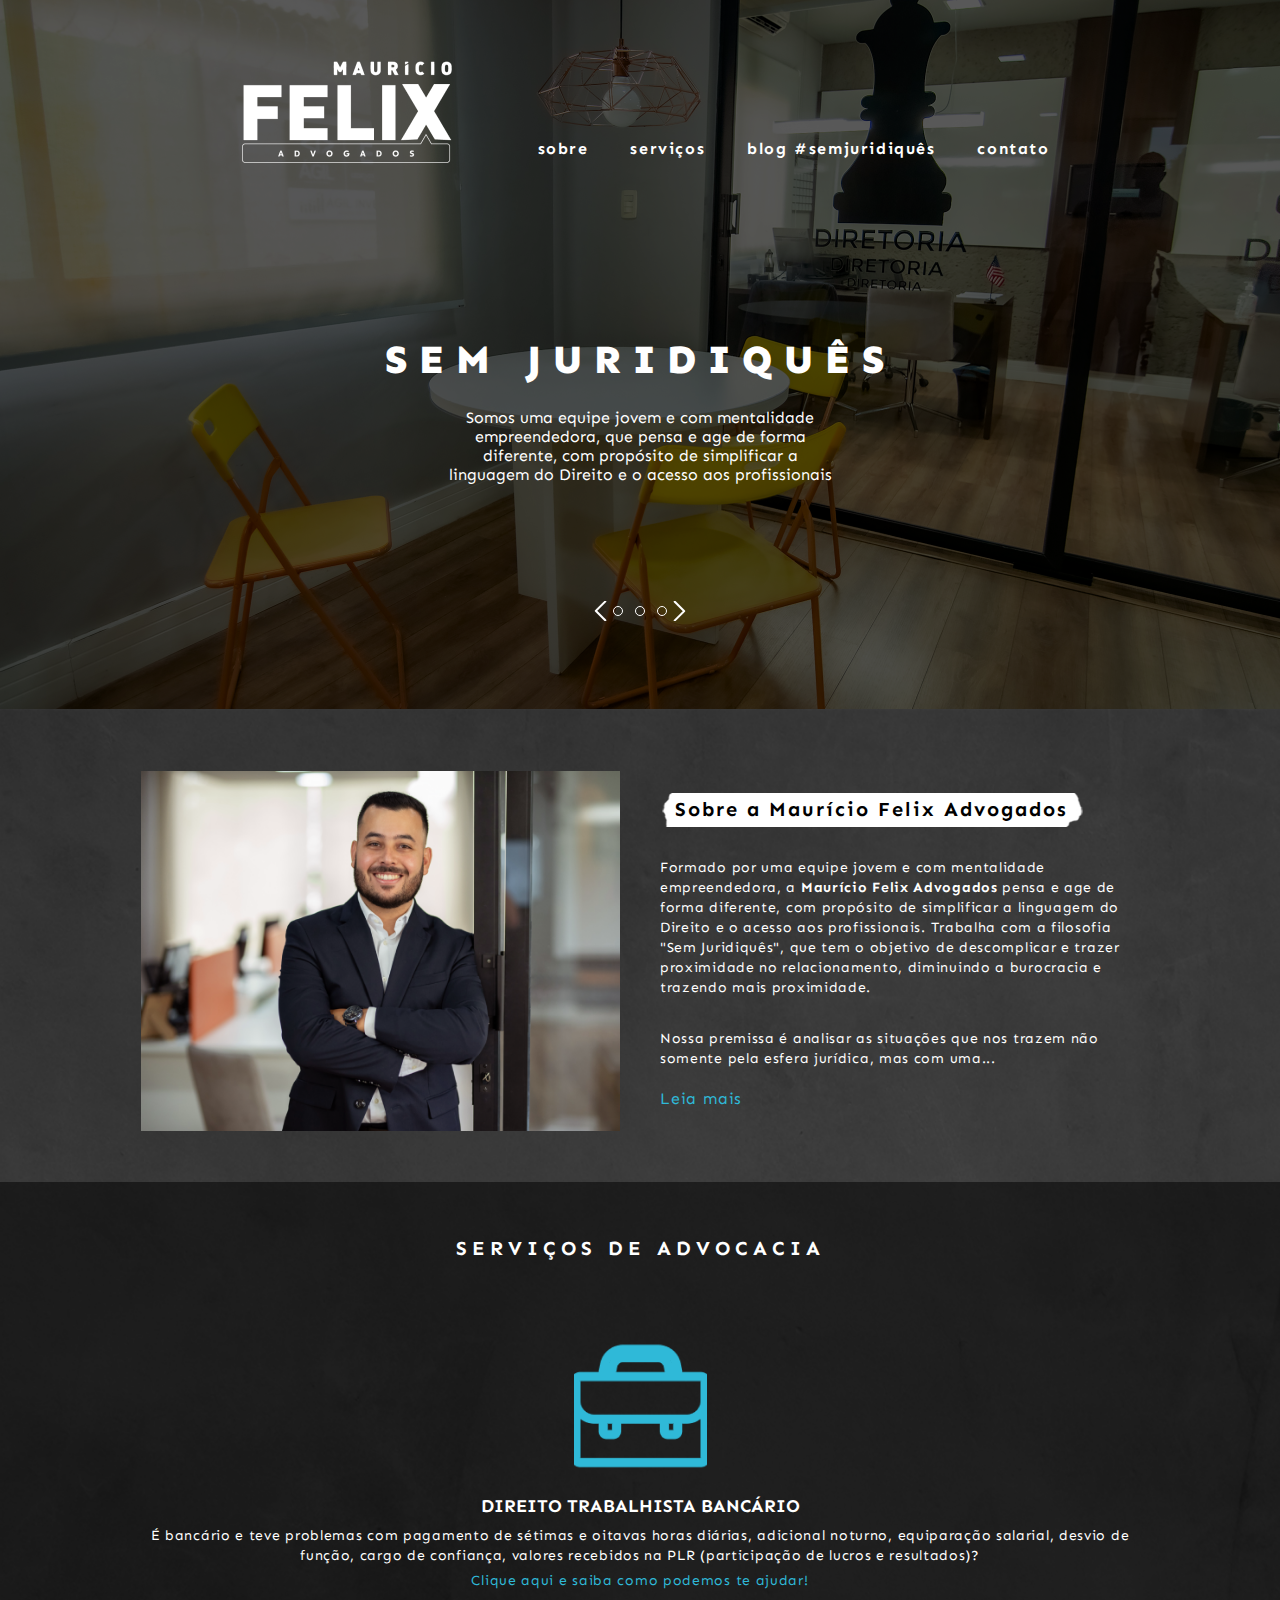
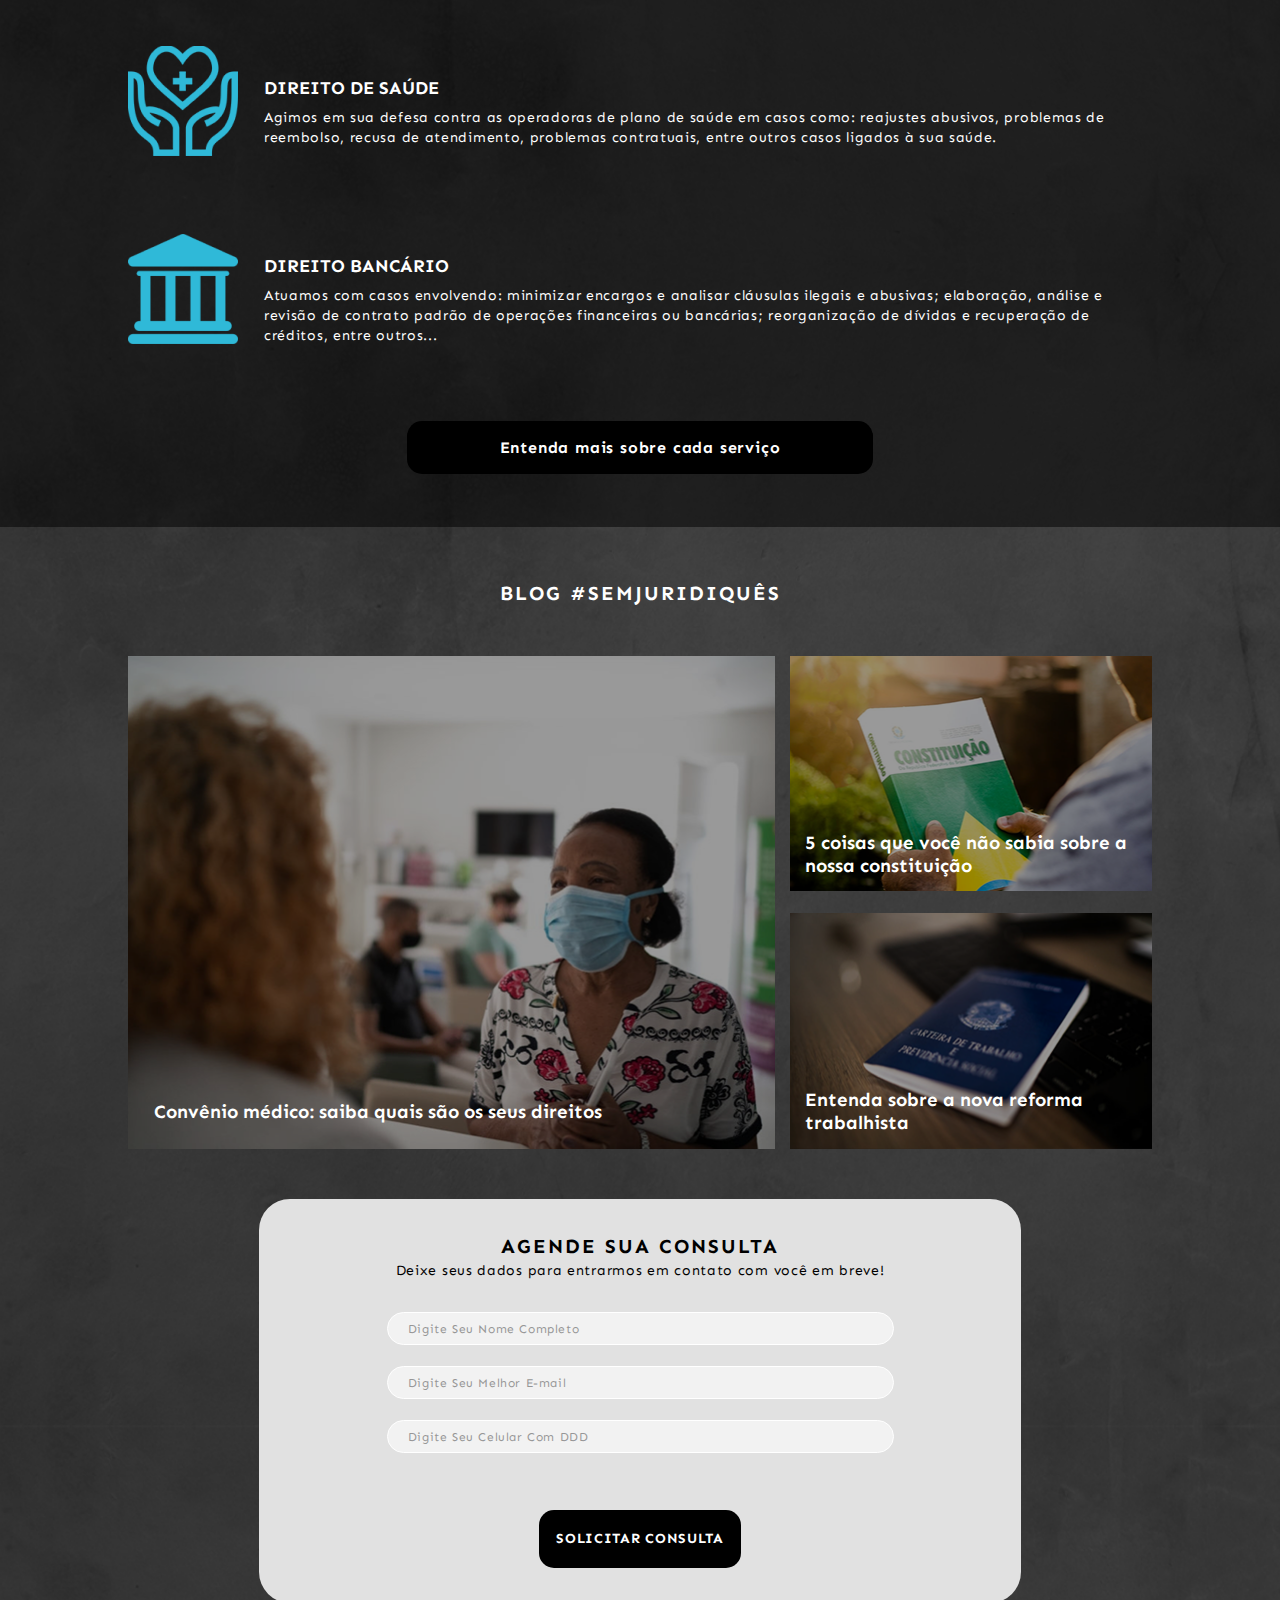
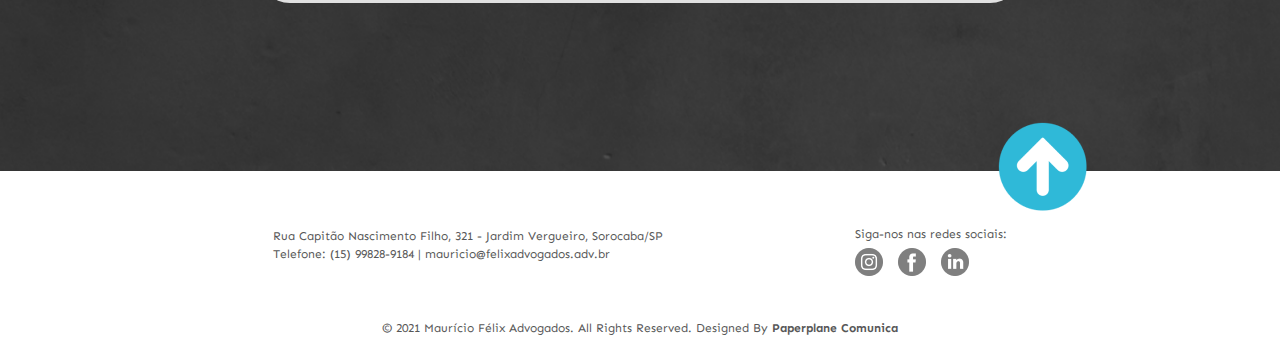
==== index.html @ 0505bed2 "Add files via upload" ====
<!DOCTYPE html>
<html lang="pt-br">
<head>
    <meta charset="UTF-8">
    <meta http-equiv="X-UA-Compatible" content="IE=edge">
    <meta name="viewport" content="width=device-width, initial-scale=1.0">
    <link rel="preconnect" href="https://fonts.gstatic.com">
    <link href="https://fonts.googleapis.com/css2?family=Sen:wght@400;700;800&display=swap" rel="stylesheet">
    <link rel="stylesheet" href="/styles/style.css">
    <link rel="stylesheet" href="/styles/header.css">
    <link rel="stylesheet" href="/styles/footer.css">
    <script src="/scripts/script.js" defer></script>
    <title>Document</title>
</head>
<body>
    <header>
        <a href="/index.html"><img src="/images/global/main-logo.png" alt=""></a>

        <div class="burger-menu">
            <div class="line1"></div>
            <div class="line2"></div>
            <div class="line3"></div>
        </div>
    </header>
    <nav>
        <ul>
            <li><a href="/sobre.html" class="nav-links">sobre</a></li>
            <li><a href="#" class="nav-links">serviços</a></li>
            <li><a href="#" class="nav-links">blog #semjuridiquês</a></li>
            <li><a href="#" class="nav-links">contato</a></li>
        </ul>
    </nav>
    <section class="banner">
        <div>
            <h1>sem juridiquês</h1>
            <p>Somos uma equipe jovem e com mentalidade empreendedora, que pensa e age de forma diferente, com propósito de simplificar a linguagem do Direito e o acesso aos profissionais</p>
            <div class="selector">
                <a href="#"><img src="/images/global/left-arrow.png" alt=""></a>
                <span></span>
                <span></span>
                <span></span>
                <a href="#"><img src="/images/global/right-arrow.png" alt=""></a>
            </div>
        </div>
    </section>
    <main>
        <section class="about">
            <img src="/images/index/about-image.png" alt="">
            <div>
                <h2>Sobre a Maurício Felix Advogados</h2>
                <p>Formado por uma equipe jovem e com mentalidade empreendedora, a <b>Maurício Felix Advogados</b> pensa e age de forma diferente, com propósito de simplificar a linguagem do Direito e o acesso aos profissionais. Trabalha com a filosofia "Sem Juridiquês", que tem o objetivo de descomplicar e trazer proximidade no relacionamento, diminuindo a burocracia e trazendo mais proximidade.</p>
                <p>Nossa premissa é analisar as situações que nos trazem não somente pela esfera jurídica, mas com uma...</p>
                <a href="#">Leia mais</a>
            </div>
        </section>
        <section class="services">
            <h2>Serviços de advocacia</h2>
            <img src="/images/index/labor-icon.png" alt="">
            <h3>Direito Trabalhista Bancário</h3>
            <p>É bancário e teve problemas com pagamento de sétimas e oitavas horas diárias, adicional noturno, equiparação salarial, desvio de função, cargo de confiança, valores recebidos na PLR (participação de lucros e resultados)?</p>
            <a href="#">Clique aqui e saiba como podemos te ajudar!</a>
            <div class="services-group">
                <div class="health">
                    <img src="/images/index/health-icon.png" alt="">
                    <div>
                        <h3>Direito de saúde</h3>
                        <p>Agimos em sua defesa contra as operadoras de plano de saúde em casos como: reajustes abusivos, problemas de reembolso, recusa de atendimento, problemas contratuais, entre outros casos ligados à sua saúde.</p>
                    </div>
                </div>
                <div class="banking">
                    <img src="/images/index/law-icon.png" alt="">
                    <div>
                        <h3>Direito bancário</h3>
                        <p>Atuamos com casos envolvendo: minimizar encargos e analisar cláusulas ilegais e abusivas; elaboração, análise e revisão de contrato padrão de operações financeiras ou bancárias; reorganização de dívidas e recuperação de créditos, entre outros...</p>
                    </div>
                </div>
            </div>
            <a href="#">Entenda mais sobre cada serviço</a>
        </section>
        <section class="blog">
            <h2>blog #semjuridiquês</h2>
            <div class="posts">
                <div class="post1">
                    <div>
                        <a href="#"><h3>Convênio médico: saiba quais são os seus direitos</h3></a>
                    </div>
                </div>
                <div class="post-container">
                    <div class="post2">
                        <div>
                            <a href="#"><h3>5 coisas que você não sabia sobre a nossa constituição</h3></a>
                        </div>
                    </div>
                    <div class="post3">
                        <div>
                           <a href="#"><h3>Entenda sobre a nova reforma trabalhista</h3></a>
                        </div>
                    </div>
                </div>
            </div>
            <form action="#">
                <h3>Agende sua consulta</h3>
                <p>Deixe seus dados para entrarmos em contato com você em breve!</p>
                <label for="">
                    <input type="text" placeholder="Digite Seu Nome Completo" required>
                </label>
                <label for="">
                    <input type="text" placeholder="Digite Seu Melhor E-mail" required>
                </label>
                <label for="">
                    <input type="text" placeholder="Digite Seu Celular Com DDD" required>
                </label>
                <button>solicitar consulta</button>
            </form>
        </section>
    </main>
    <footer>
        <a href="#top"><img src="/images/global/up-arrow.png" alt="" class="up-arrow"></a>
        <div class="top">
            <address>
               Rua Capitão Nascimento Filho, 321 - Jardim Vergueiro, Sorocaba/SP<br>
               Telefone: (15) 99828-9184 | mauricio@felixadvogados.adv.br
            </address>
            <div class="social">
                <p>Siga-nos nas redes sociais:</p>
                <div class="icons">
                    <a href="#"><img src="/images/global/instagram-icon.png" alt="" class="instagram"></a>
                    <a href="#"><img src="/images/global/facebook-icon.png" alt="" class="facebook"></a>
                    <a href="#"><img src="/images/global/linkedin-icon.png" alt="" class="linkedin"></a>
                </div>
            </div>
        </div>
        <p>&#169 2021 Maurício Félix Advogados. All Rights Reserved. Designed By <b>Paperplane Comunica</b></p>
    </footer>
</body>
</html>
---- styles/style.css ----
* {
    margin: 0px;
    padding: 0px;
    box-sizing: border-box;
    font-family: 'Sen', sans-serif;
}
html {
    background: rgba(0, 0, 0, 0.65);
}
body {
    width: 100%;
    max-width: 1445px;
    margin: 0 auto;
    position: relative;
}
/*banner*/
.banner {
    position: relative;
    width: 100%;
    height: 709px;

    background-image: url("/images/index/banner-image-1.png");
    background-repeat: no-repeat;
    background-size: cover;
    background-position: center;
}
.banner > div {
    height: 100%;
    display: flex;
    flex-direction: column;
    align-items: center;

    color: #FFFFFF;
    background-color: rgba(0, 0, 0, 0.65);
}
.banner h1 {
    text-transform: uppercase;
    font-size: 40px;
    font-weight: 800;
    line-height: 48px;
    letter-spacing: 0.3em;
    margin: 336px 0 24px 0;
}
.banner p {
    width: 386px;
    font-size: 16px;
    line-height: 19px;
    text-align: center;
}
.selector {
    display: flex;
    position: absolute;
    bottom: 84px;
}
.selector span {
    width: 10px;
    height: 10px;
    border-radius: 50%;
    border: 1px solid #FFFFFF;
    margin: 5px 6px 5px 6px;
}
/*main*/
main {
    background-image: url("/images/global/background.png");
    background-repeat: no-repeat;
    background-size: cover;
}
/*about*/
.about {
    display: flex;
    align-items: center;
    justify-content: space-between;

    padding: 62px 11% 51px 11%;
}
.about img {
    width: clamp(280px, 48%, 554px);
}
.about div {
    width: clamp(280px, 48%, 554px);
}
.about div h2 {
    font-size: 20px;
    font-weight: 700;
    line-height: 24px;
    letter-spacing: 0.1em;

    background-image: url("/images/index/about-title-bg.png");
    background-repeat: repeat-y;
    background-size: contain;

    padding: 4px 18px 6px 15px;
    margin-bottom: 31px;
}
.about div p {
    font-size: 14px;
    line-height: 20px;
    letter-spacing: .05em;
    color: #FFFFFF;
    margin-bottom: 20px;
}
.about div h2 + p {
    margin-bottom: 31px;
}
.about div a {
    text-decoration: none;
    font-size: 16px;
    line-height: 19px;
    letter-spacing: .05em;
    color: #2FB9D8;
}
/*services*/
.services {
    display: flex;
    flex-direction: column;
    align-items: center;

    padding: 54px 10% 53px 10%;
    background-color: rgba(0, 0, 0, 0.51);
}
.services h2 {
    text-transform: uppercase;
    font-size: 20px;
    line-height: 24px;
    letter-spacing: 0.25em;
    font-weight: 700;
    color: #FFFFFF;

    margin-bottom: 79px;
}
.services img {
    width: 133px;
    margin-bottom: 23px;
}
.services h3 {
    text-transform: uppercase;
    font-size: 18px;
    line-height: 22px;
    font-weight: 700;
    color: #FFFFFF;

    margin-bottom: 9px;
}
.services p {
    font-size: 14px;
    line-height: 20px;
    letter-spacing: 0.05em;
    color: #FFFFFF;
    text-align: center;

    margin-bottom: 5px;
}
.services a {
    text-decoration: none;
    font-size: 14px;
    line-height: 20px;
    letter-spacing: 0.05em;
    color: #2FB9D8;

    margin-bottom: 55px;
}
.services-group {
    width: 100%;
    display: flex;
    justify-content: space-between;

    margin-bottom: 54px;
}
.services-group p {
    text-align: left;
    margin-bottom: 0px;
}
.health, .banking {
    display: flex;
    align-items: center;
    width: 45%;
}
.health img,
.banking img {
    width: 110px;
    height: 110px;
    margin-right: 26px;
}
.services a:last-child {
    width: 466px;
    color: #FFFFFF;
    background-color: #000000;
    border-radius: 15px;

    font-size: 16px;
    line-height: 19px;
    font-weight: 700;
    text-align: center;

    padding: 17px 0;
    margin-bottom: 0;
}
/*blog*/
.blog {
    width: 100%;
    padding: 54px 10% 168px 10%;
    display: flex;
    flex-direction: column;
    align-items: center;
}
.blog h2 {
    font-size: 20px;
    font-weight: 700;
    line-height: 24px;
    letter-spacing: 0.1em;
    text-transform: uppercase;
    color: #FFFFFF;

    margin-bottom: 51px;
}
.posts {
    width: 100%;
    max-width: 1056px;
    height: 493px;
    display: flex;
    justify-content: space-between;

    margin-bottom: 50px;
}
.posts a {
    color: #FFFFFF;
    text-decoration: none;
}
.post1 {
    width: 63.16%;
    height: 100%;
    background-image: url("/images/index/blog1.png");
    background-size: cover;
    background-repeat: no-repeat;
    background-position: center;
}
.post1 div {
    width: 100%;
    height: 100%;

    background-color: rgba(0, 0, 0, 0.4);

    display: flex;
    flex-direction: column;
    justify-content: flex-end;

    padding: 4%; 
}
.post-container {
    width: 35.32%;
    height: 100%;
    display: flex;
    flex-direction: column;
    align-items: center;
    justify-content: space-between;
}
.post2 {
    width: 100%;
    height: 47.76%;
    background-image: url("/images/index/blog2.png");
    background-size: cover;
    background-repeat: no-repeat;
    background-position: center;
}
.post2 div {
    width: 100%;
    height: 100%;

    background-color: rgba(0, 0, 0, 0.4);

    display: flex;
    flex-direction: column;
    justify-content: flex-end;

    padding: 4%; 
}
.post3 {
    width: 100%;
    height: 47.76%;
    background-image: url("/images/index/blog3.png");
    background-size: cover;
    background-repeat: no-repeat;
    background-position: center;
}
.post3 div {
    width: 100%;
    height: 100%;

    background-color: rgba(0, 0, 0, 0.4);

    display: flex;
    flex-direction: column;
    justify-content: flex-end;

    padding: 4%; 
}
/*form*/
form {
    width: 762px;
    height: 404px;
    border-radius: 31px;

    background-color: #E1E1E1;
    
    display: flex;
    flex-direction: column;
    align-items: center;

    padding-top: 35px;
    padding-bottom: 35px;
    padding-right: 10px;
    padding-left: 10px;

    position: relative;
}
form h3 {
    text-align: center;
    text-transform: uppercase;
    font-size: 20px;
    line-height: 24px;
    letter-spacing: 0.1em;
    font-weight: 700;

    margin-bottom: 4px;
}
form p {
    width: 100%;
    font-size: 14px;
    line-height: 17px;
    letter-spacing: .05em;
    text-align: center;

    margin-bottom: 33px;
}
form label {
    width: 90%;
    max-width: 507px;
    margin-bottom: 21px;
}
form input {
    width: 100%;
    max-width: 507px;
    height: 33px;

    background-color: #F2F2F2;
    border: 1px solid #FFFFFF;
    border-radius: 20px;

    padding-left: 4%;
}
form input::placeholder {
    font-size: 12px;
    line-height: 17px;
    letter-spacing: .05em;
    color: #969696;
}
form input:focus {
    outline: none;
}
form button {
    width: 202px;
    height: 58px;
    text-transform: uppercase;
    color: #FFFFFF;
    font-size: 14px;
    font-weight: 700;
    letter-spacing: 0.05em;

    background-color: #000000;
    border-radius: 15px;
    border: none;

    position: absolute;
    bottom: 35px;
}







@media screen and (max-width: 1439px) {
    .services-group {
        flex-direction: column;
    }
    .health, .banking {
        width: 100%;
    }
    .health {
        margin-bottom: 55px;
    }
    form p {
        width: 80%;
    }
}

@media screen and (max-width: 1163px) {
    .about {
        flex-direction: column;
    }
    .about img {
        width: 60%;
        margin-bottom: 41px;
    }
    .about div {
        width: 90%;
        display: flex;
        flex-direction: column;
        align-items: center;
    }
    .about div a {
        align-self: flex-start;
    }
    .posts {
        flex-direction: column;
    }
    .post-container {
        width: 100%;
    }
    .post1,
    .post2,
    .post3 {
        width: 100%;
        margin-bottom: 30px;
    }
    form {
        width: 80%;
    }
}
@media screen and (max-width: 767px) {
    .banner {
        height: 600px;
    }
    .banner h1 {
        margin-top: 200px;
        font-size: 23px;
        font-weight: 700;
    }
    .banner p {
        width: 85%;
        font-size: 15px;
        line-height: 22px;
    }
    .about img {
        width: 100%;
    }
    .about div {
        width: 100%;
    }
    .about div h2 {
        font-size: 18px;
        text-align: center;
        background-image: none;
        background-color: rgba(255, 255, 255, 0.938);
        background-size: 80vh 30vh;
        border-radius: 8px;
    }
    form {
        width: 100%;
    }
}


@media screen and (max-width: 683px) {
    .services {
        text-align: center;
    }
    .health img,
    .banking img {
        margin-right: 0;
        width: 133px;
        height: 133px;
    }
    .health,
    .banking {
        flex-direction: column;
        text-align: center;
    }
    .health p,
    .banking p {
        text-align: center;
    }
    .services a:last-child {
        font-size: 15px;
        width: 100%;
    }
    form {
        height: 440px;
    }
    form h3 {
        font-size: 18px;
        margin-bottom: 8px;
    }
    form button {
        font-size: 12px;
    }    
}
---- styles/header.css ----
header {
    position: absolute;
    left: 18%;
    top: 50px;
    z-index: 1;
}
nav {
    width: 40%;
    position: absolute;
    right: 18%;
    top: 139px;
    z-index: 1;
}
nav ul {
    display: flex;
    justify-content: space-between;
    list-style: none;
}
nav ul li a {
    text-decoration: none;
    color: #FFFFFF;
    font-size: 16px;
    font-weight: 700;
    line-height: 19px;
    letter-spacing: 0.1em;
}
.burger-menu {
    display: none;
    cursor: pointer;    
}
.burger-menu div {
    width: 20px;
    height: 3px;
    border-radius: 10px;
    background-color: #FFFFFF;
    margin: 5px;
    transition: .4s;
}
.select .line1 {
    transform: rotate(-45deg) translate(-6px,5px);
}
.select .line2 {
    opacity: 0;
}
.select .line3 {
    transform: rotate(45deg) translate(-6px,-5px);
}
@media screen and (max-width:1224px) {
    header {
        left: 50%;
        transform: translateX(-50%);
    }
    nav {
        width: 70%;
        max-width: 690px;
        top: 210px;
        left: 50%;
        transform: translateX(-50%);
    }
}
@media screen and (max-width:767px) {
    nav {
        position: fixed;
        background-color: #FFFFFF;
        width: 100vw;
        max-width: 767px;
        height: calc(100vh - 176px);
        top: 176px;

        transform: translateX(100%);
        transition: .5s;
    }
    nav ul {
        height: 100%;
        flex-direction: column;
        align-items: center;
        justify-content: space-around;
        padding: 20% 0% 40% 0%;
    }
    nav ul li {
        line-height: 2;
        border-bottom: 2px solid black;
    }
    nav ul li a{
        color: black;
        cursor: pointer;
    }
    .nav-active {
        transform: translateX(-50%);
    }
    .body-fixed {
        position: fixed;
    }
    header {
        width: 100%;
        transform: translateX(0);
        top: 20px;
        left: 0px;

        display: flex;
        align-items: center;
        justify-content: space-between;

        padding-left: 5%;
        padding-right: 10%;
    }
    .burger-menu {
        display: block;
        flex-direction: column;
    }
}
---- styles/footer.css ----
footer {
    /* height: 171px; */
    background-color: #FFFFFF;
    border: 1px solid #FFFFFF;

    display: flex;
    flex-direction: column;
    align-items: center;

    padding-top: 55px;
    padding-bottom: 26px;

    position: relative;
}
.top {
    width: 100%;
    display: flex;
    align-items: flex-start;
    justify-content: space-between;

    padding-left: 272px;
    padding-right: 272px;

    margin-bottom: 40px;

    color: #575757;
    font-size: 12px; 
    line-height: 18px;
}
address {
    font-style: normal;
}
.social {
    display: flex;
    flex-direction: column;
    align-items: flex-start;
}
.social p {
    margin-bottom: 7px;
}
.instagram,
.facebook {
    margin-right: 11px;
}
footer p {
    font-size: 12px;
    line-height: 14px;
    color: #575757;
}
.up-arrow {
    position: absolute;
    top: -50px;
    right: 192px;
}

@media screen and (max-width: 1163px) {
    .top {
        padding: 0% 0% 0% 0%;
        flex-direction: column;
        align-items: center;
    }
    address {
        margin-bottom: 30px;
    }
    .social {
        align-items: center;
    }
    .up-arrow {
        right: 5%;
    }
}

@media screen and (max-width: 683px) {
    footer {
        padding-right: 10%;
        padding-left: 10%;
    }
    footer p {
        text-align: center;
    }
}
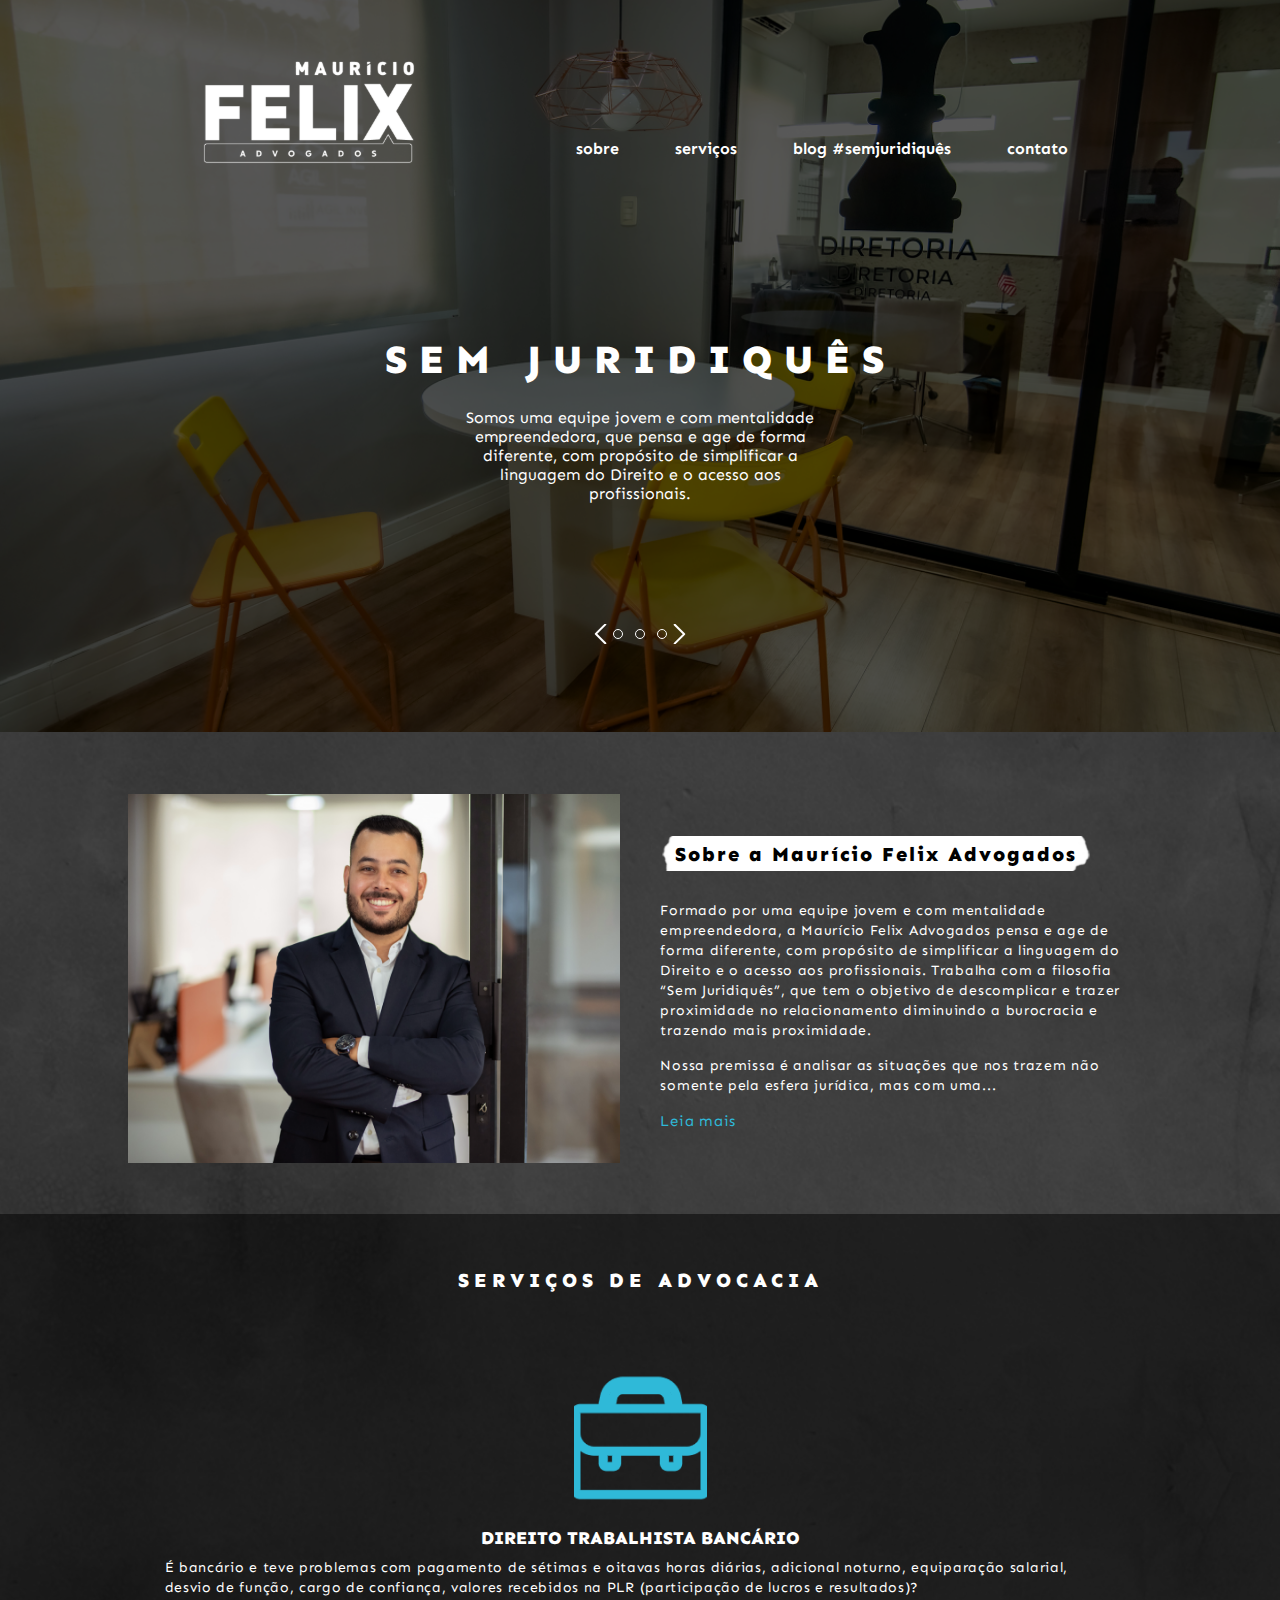
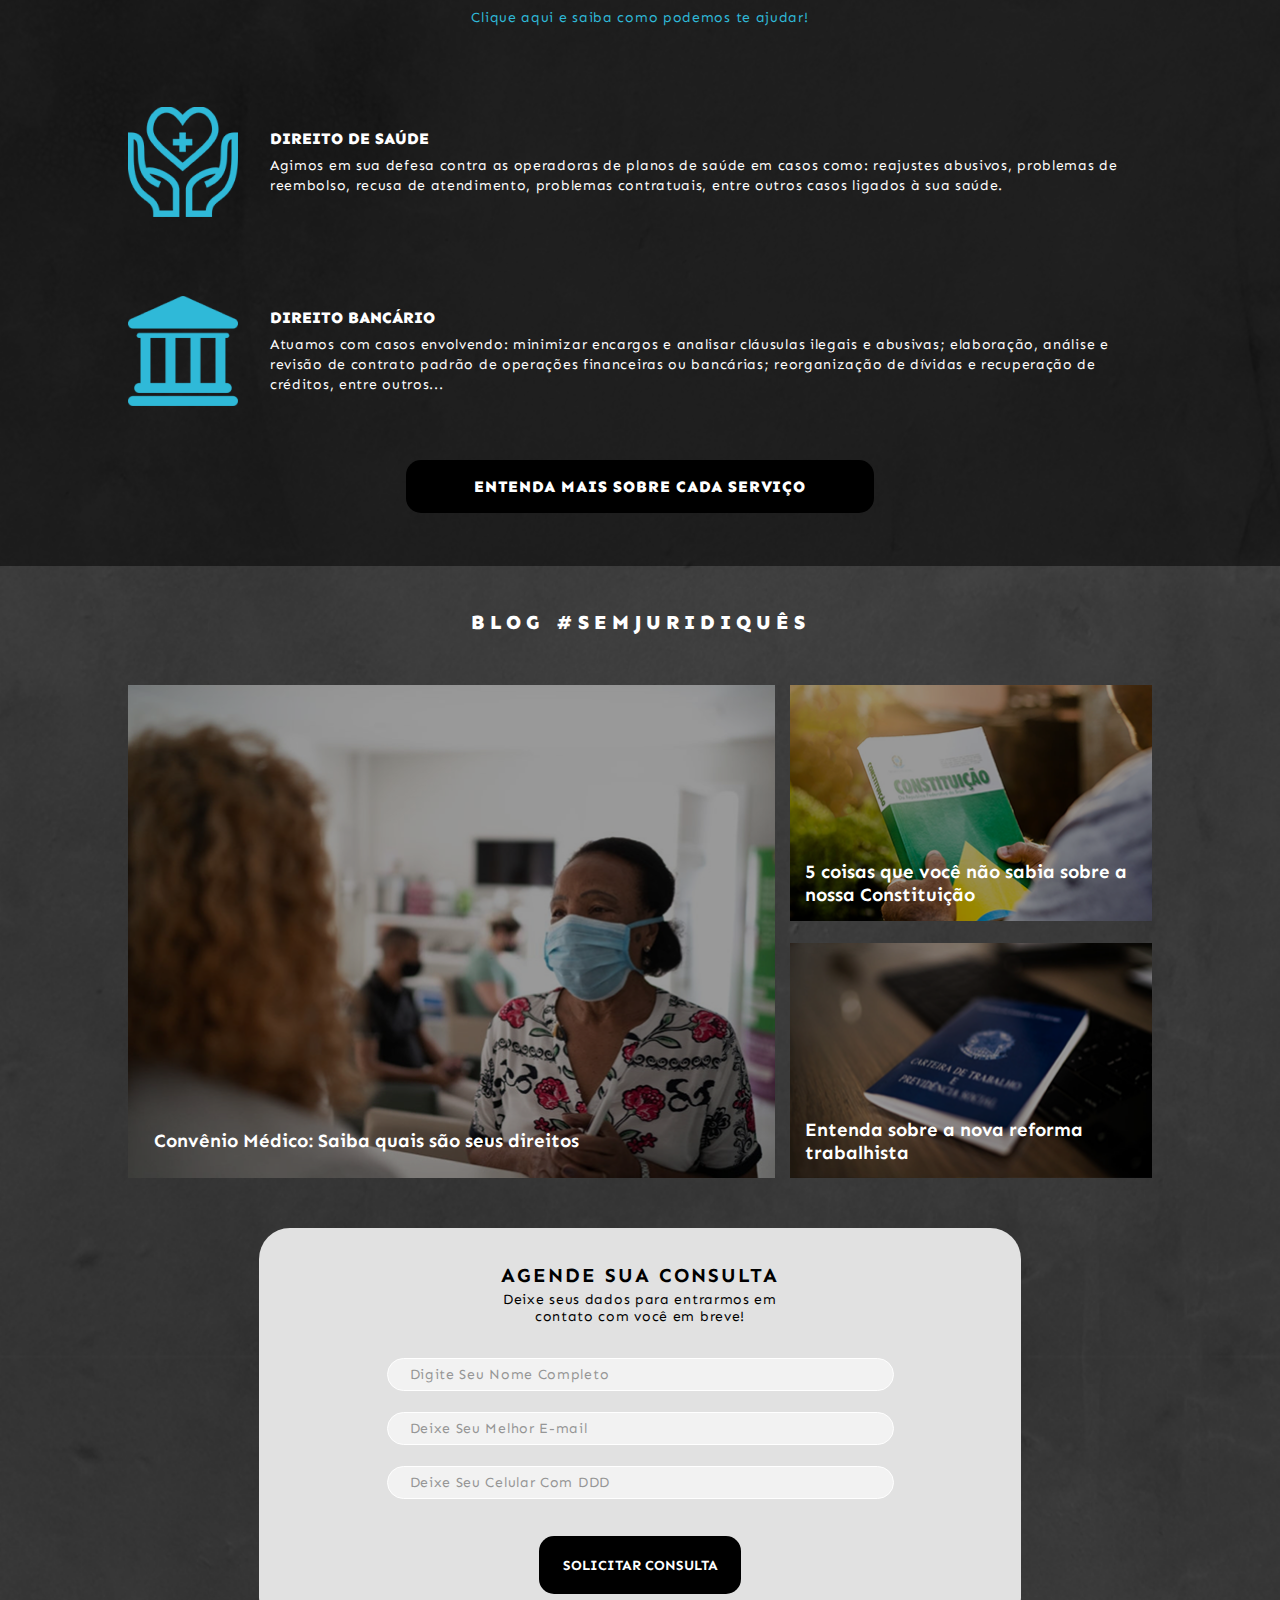
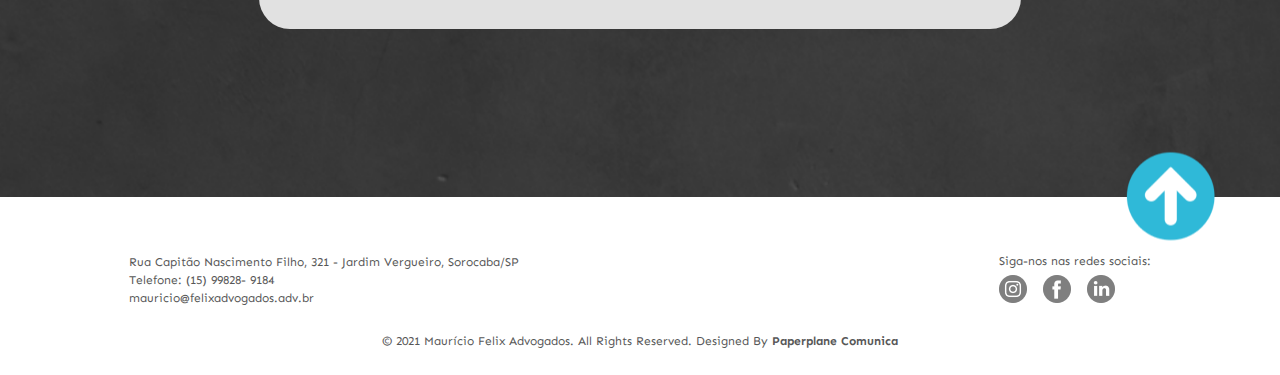
==== commit 85174605: "Add files via upload" ====
--- a/index.html
+++ b/index.html
@@ -6,16 +6,16 @@
     <meta name="viewport" content="width=device-width, initial-scale=1.0">
     <link rel="preconnect" href="https://fonts.gstatic.com">
     <link href="https://fonts.googleapis.com/css2?family=Sen:wght@400;700;800&display=swap" rel="stylesheet">
-    <link rel="stylesheet" href="/styles/style.css">
+    <link rel="stylesheet" href="/styles/global.css">
     <link rel="stylesheet" href="/styles/header.css">
+    <link rel="stylesheet" href="/styles/index.css">
     <link rel="stylesheet" href="/styles/footer.css">
-    <script src="/scripts/script.js" defer></script>
+    <script src="/scripts/main.js" defer></script>
     <title>Document</title>
 </head>
 <body>
     <header>
-        <a href="/index.html"><img src="/images/global/main-logo.png" alt=""></a>
-
+        <img src="/images/global/main-logo.svg" alt="logo maurício felix advogados">
         <div class="burger-menu">
             <div class="line1"></div>
             <div class="line2"></div>
@@ -24,113 +24,106 @@
     </header>
     <nav>
         <ul>
-            <li><a href="/sobre.html" class="nav-links">sobre</a></li>
-            <li><a href="#" class="nav-links">serviços</a></li>
-            <li><a href="#" class="nav-links">blog #semjuridiquês</a></li>
-            <li><a href="#" class="nav-links">contato</a></li>
+            <li><a href="/sobre.html" class="nav-links">sobre</a><img src="/images/global/down-arrow.png" alt="seta indicativa de página" class="sobre-arrow"></li>
+            <li><a href="/servicos.html" class="nav-links">serviços</a><img src="/images/global/down-arrow.png" alt="seta indicativa de página" class="servicos-arrow"></li>
+            <li><a href="/blog.html" class="nav-links">blog #semjuridiquês</a><img src="/images/global/down-arrow.png" alt="seta indicativa de página" class="blog-arrow"></li>
+            <li><a href="/contato.html" class="nav-links">contato</a><img src="/images/global/down-arrow.png" alt="seta indicativa de página" class="contato-arrow"></li>
         </ul>
     </nav>
-    <section class="banner">
-        <div>
-            <h1>sem juridiquês</h1>
-            <p>Somos uma equipe jovem e com mentalidade empreendedora, que pensa e age de forma diferente, com propósito de simplificar a linguagem do Direito e o acesso aos profissionais</p>
-            <div class="selector">
-                <a href="#"><img src="/images/global/left-arrow.png" alt=""></a>
-                <span></span>
-                <span></span>
-                <span></span>
-                <a href="#"><img src="/images/global/right-arrow.png" alt=""></a>
-            </div>
-        </div>
-    </section>
     <main>
-        <section class="about">
-            <img src="/images/index/about-image.png" alt="">
-            <div>
-                <h2>Sobre a Maurício Felix Advogados</h2>
-                <p>Formado por uma equipe jovem e com mentalidade empreendedora, a <b>Maurício Felix Advogados</b> pensa e age de forma diferente, com propósito de simplificar a linguagem do Direito e o acesso aos profissionais. Trabalha com a filosofia "Sem Juridiquês", que tem o objetivo de descomplicar e trazer proximidade no relacionamento, diminuindo a burocracia e trazendo mais proximidade.</p>
-                <p>Nossa premissa é analisar as situações que nos trazem não somente pela esfera jurídica, mas com uma...</p>
-                <a href="#">Leia mais</a>
-            </div>
-        </section>
-        <section class="services">
-            <h2>Serviços de advocacia</h2>
-            <img src="/images/index/labor-icon.png" alt="">
-            <h3>Direito Trabalhista Bancário</h3>
-            <p>É bancário e teve problemas com pagamento de sétimas e oitavas horas diárias, adicional noturno, equiparação salarial, desvio de função, cargo de confiança, valores recebidos na PLR (participação de lucros e resultados)?</p>
-            <a href="#">Clique aqui e saiba como podemos te ajudar!</a>
-            <div class="services-group">
-                <div class="health">
-                    <img src="/images/index/health-icon.png" alt="">
-                    <div>
-                        <h3>Direito de saúde</h3>
-                        <p>Agimos em sua defesa contra as operadoras de plano de saúde em casos como: reajustes abusivos, problemas de reembolso, recusa de atendimento, problemas contratuais, entre outros casos ligados à sua saúde.</p>
-                    </div>
-                </div>
-                <div class="banking">
-                    <img src="/images/index/law-icon.png" alt="">
-                    <div>
-                        <h3>Direito bancário</h3>
-                        <p>Atuamos com casos envolvendo: minimizar encargos e analisar cláusulas ilegais e abusivas; elaboração, análise e revisão de contrato padrão de operações financeiras ou bancárias; reorganização de dívidas e recuperação de créditos, entre outros...</p>
-                    </div>
-                </div>
-            </div>
-            <a href="#">Entenda mais sobre cada serviço</a>
-        </section>
-        <section class="blog">
-            <h2>blog #semjuridiquês</h2>
-            <div class="posts">
-                <div class="post1">
-                    <div>
-                        <a href="#"><h3>Convênio médico: saiba quais são os seus direitos</h3></a>
-                    </div>
-                </div>
-                <div class="post-container">
-                    <div class="post2">
-                        <div>
-                            <a href="#"><h3>5 coisas que você não sabia sobre a nossa constituição</h3></a>
-                        </div>
-                    </div>
-                    <div class="post3">
-                        <div>
+       <section class="banner">
+           <div class="banner-content">
+               <h1>SEM JURIDIQUÊS</h1>
+               <p>Somos uma equipe jovem e com mentalidade empreendedora, que pensa e age de forma diferente, com propósito de simplificar a linguagem do Direito e o acesso aos profissionais.</p>
+               <div class="banner-seletor">
+                   <a href="#"><img src="/images/global/left-arrow.png" alt="seta apontada para a esquerda"></a>
+                   <span></span>
+                   <span></span>
+                   <span></span>
+                   <a href="#"><img src="/images/global/right-arrow.png" alt="seta apontada para a direita"></a>
+               </div>
+           </div>
+       </section>
+       <section class="main-sobre">
+           <img src="/images/index/about-image.png" alt="">
+           <div>
+               <h2>Sobre a Maurício Felix Advogados</h2>
+               <p>Formado por uma equipe jovem e com mentalidade empreendedora, a Maurício Felix Advogados pensa e age de forma diferente, com propósito de simplificar a linguagem do Direito e o acesso aos profissionais. Trabalha com a filosofia “Sem Juridiquês”, que tem o objetivo de descomplicar e trazer proximidade no relacionamento diminuindo a burocracia e trazendo mais proximidade.</p>
+               <p>Nossa premissa é analisar as situações que nos trazem não somente pela esfera jurídica, mas com uma...</p>
+               <a href="#">Leia mais</a>
+           </div>
+       </section>
+       <section class="main-servicos">
+           <h2>SERVIÇOS DE ADVOCACIA</h2>
+           <img src="/images/index/labor-icon.png" alt="pasta de trabalho">
+           <h3>DIREITO TRABALHISTA BANCÁRIO</h3>
+           <p>É bancário e teve problemas com pagamento de sétimas e oitavas horas diárias, adicional noturno, equiparação salarial, desvio de função, cargo de confiança, valores recebidos na PLR (participação de lucros e resultados)?</p>
+           <a href="#">Clique aqui e saiba como podemos te ajudar!</a>
+           <div class="grupo-servicos">
+               <div class="saude">
+                   <img src="/images/index/health-icon.png" alt="ícone azul  de mãos segurando coração">
+                   <div>
+                       <h3>DIREITO DE SAÚDE</h3>
+                       <p>Agimos em sua defesa contra as operadoras de planos de saúde em casos como: reajustes abusivos, problemas de reembolso, recusa de atendimento, problemas contratuais, entre outros casos ligados à sua saúde.</p>
+                   </div>
+               </div>
+               <div class="bancario">
+                   <img src="/images/index/law-icon.png" alt="ícone azul representando a fachada de uma corte">
+                   <div>
+                       <h3>DIREITO BANCÁRIO</h3>
+                       <p>Atuamos com casos envolvendo: minimizar encargos e analisar cláusulas ilegais e abusivas; elaboração, análise e revisão de contrato padrão de operações financeiras ou bancárias; reorganização de dívidas e recuperação de créditos, entre outros...</p>
+                   </div>
+               </div>
+           </div>
+           <button>ENTENDA MAIS SOBRE CADA SERVIÇO</button>
+       </section>
+       <section class="main-blog">
+           <h2>BLOG #SEMJURIDIQUÊS</h2>
+           <div class="grupo-blog">
+               <div class="post1">
+                   <div>
+                       <a href="#"><h3>Convênio Médico: Saiba quais são seus direitos</h3></a>
+                   </div>
+               </div>
+               <div class="subgrupo-blog">
+                   <div class="post2">
+                       <div>
+                           <a href="#"><h3>5 coisas que você não sabia sobre a nossa Constituição</h3></a>
+                       </div>
+                   </div>
+                   <div class="post3">
+                       <div>
                            <a href="#"><h3>Entenda sobre a nova reforma trabalhista</h3></a>
-                        </div>
-                    </div>
-                </div>
-            </div>
-            <form action="#">
-                <h3>Agende sua consulta</h3>
-                <p>Deixe seus dados para entrarmos em contato com você em breve!</p>
-                <label for="">
-                    <input type="text" placeholder="Digite Seu Nome Completo" required>
-                </label>
-                <label for="">
-                    <input type="text" placeholder="Digite Seu Melhor E-mail" required>
-                </label>
-                <label for="">
-                    <input type="text" placeholder="Digite Seu Celular Com DDD" required>
-                </label>
-                <button>solicitar consulta</button>
-            </form>
-        </section>
+                       </div>
+                   </div>
+               </div>
+           </div>
+           <form action="#">
+               <h3>AGENDE SUA CONSULTA</h3>
+               <p>Deixe seus dados para entrarmos em contato com você em breve!</p>
+               <input type="text" placeholder="Digite Seu Nome Completo" required>
+               <input type="text" placeholder="Deixe Seu Melhor E-mail" required>
+               <input type="text" placeholder="Deixe Seu Celular Com DDD" required>
+               <button>SOLICITAR CONSULTA</button>
+           </form>
+       </section>
     </main>
     <footer>
-        <a href="#top"><img src="/images/global/up-arrow.png" alt="" class="up-arrow"></a>
-        <div class="top">
+        <a href="#top" class="up-arrow"><img src="/images/global/up-arrow.png" alt="seta apontando para cima"></a>
+        <div class="footer-top">
             <address>
-               Rua Capitão Nascimento Filho, 321 - Jardim Vergueiro, Sorocaba/SP<br>
-               Telefone: (15) 99828-9184 | mauricio@felixadvogados.adv.br
+                Rua Capitão Nascimento Filho, 321 - Jardim Vergueiro, Sorocaba/SP<br>Telefone: (15) 99828- 9184 <br> mauricio@felixadvogados.adv.br
             </address>
-            <div class="social">
+            <div>
                 <p>Siga-nos nas redes sociais:</p>
-                <div class="icons">
-                    <a href="#"><img src="/images/global/instagram-icon.png" alt="" class="instagram"></a>
-                    <a href="#"><img src="/images/global/facebook-icon.png" alt="" class="facebook"></a>
-                    <a href="#"><img src="/images/global/linkedin-icon.png" alt="" class="linkedin"></a>
+                <div class="social-icons">
+                    <a href=""><img src="/images/global/instagram-icon.png" alt="logo instagram"></a>
+                    <a href=""><img src="/images/global/facebook-icon.png" alt="logo facebook"></a>
+                    <a href=""><img src="/images/global/linkedin-icon.png" alt="logo linkedin"></a>
                 </div>
             </div>
         </div>
-        <p>&#169 2021 Maurício Félix Advogados. All Rights Reserved. Designed By <b>Paperplane Comunica</b></p>
+        <p>&#169; 2021 Maurício Felix Advogados. All Rights Reserved. Designed By <b>Paperplane Comunica</b></p>
     </footer>
 </body>
 </html>--- a/styles/global.css
+++ b/styles/global.css
@@ -0,0 +1,27 @@
+* {
+    margin: 0px;
+    padding: 0px;
+    box-sizing: border-box;
+    font-family: 'Sen', sans-serif;
+}
+html {
+    background: #1F1F1F;
+}
+body {
+    width: 100%;
+    max-width: 1440px;
+    margin: 0 auto;
+    position: relative;
+}
+.body-fixed {
+    position: fixed;
+}
+nav ul a {
+    color: #000000;
+}
+
+@media screen and (max-width: 767px) {
+    nav ul img {
+        display: none;
+    }
+}
--- a/styles/header.css
+++ b/styles/header.css
@@ -1,32 +1,35 @@
 header {
     position: absolute;
-    left: 18%;
     top: 50px;
-    z-index: 1;
+    left: 15%; 
 }
 nav {
+    position: absolute;
+    top: 139px;
+    right: 15%;
+
     width: 40%;
-    position: absolute;
-    right: 18%;
-    top: 139px;
-    z-index: 1;
 }
 nav ul {
+    list-style: none;
+
     display: flex;
     justify-content: space-between;
-    list-style: none;
 }
-nav ul li a {
+nav ul a {
     text-decoration: none;
-    color: #FFFFFF;
     font-size: 16px;
     font-weight: 700;
     line-height: 19px;
-    letter-spacing: 0.1em;
+    color: #FFFFFF;
+
+    transition: .2s;
+}
+nav ul a:hover {
+    color: #2FB9D8;
 }
 .burger-menu {
     display: none;
-    cursor: pointer;    
 }
 .burger-menu div {
     width: 20px;
@@ -45,67 +48,63 @@
 .select .line3 {
     transform: rotate(45deg) translate(-6px,-5px);
 }
-@media screen and (max-width:1224px) {
+@media screen and (max-width: 1023px) {
     header {
         left: 50%;
         transform: translateX(-50%);
     }
     nav {
-        width: 70%;
-        max-width: 690px;
-        top: 210px;
+        top: 200px;
         left: 50%;
         transform: translateX(-50%);
+
+        width: 70%;
     }
 }
-@media screen and (max-width:767px) {
-    nav {
-        position: fixed;
-        background-color: #FFFFFF;
-        width: 100vw;
-        max-width: 767px;
-        height: calc(100vh - 176px);
-        top: 176px;
-
-        transform: translateX(100%);
-        transition: .5s;
-    }
-    nav ul {
-        height: 100%;
-        flex-direction: column;
-        align-items: center;
-        justify-content: space-around;
-        padding: 20% 0% 40% 0%;
-    }
-    nav ul li {
-        line-height: 2;
-        border-bottom: 2px solid black;
-    }
-    nav ul li a{
-        color: black;
-        cursor: pointer;
-    }
-    .nav-active {
-        transform: translateX(-50%);
-    }
-    .body-fixed {
-        position: fixed;
-    }
+@media screen and (max-width: 767px) {
     header {
         width: 100%;
-        transform: translateX(0);
-        top: 20px;
-        left: 0px;
-
         display: flex;
         align-items: center;
         justify-content: space-between;
 
-        padding-left: 5%;
-        padding-right: 10%;
+        padding-right: 3vh;
+        padding-left: 3vh;
+    }
+    nav {
+        position: fixed;
+        top: 185px;
+        width: 100%;
+        height: calc(100vh - 185px);
+        background-color: #FFFFFF;
+
+        transform: translateX(-250%);
+        opacity: 0;
+        transition: .4s;
+        transition-timing-function: ease;
+
+        padding-top: 10%;
+    }
+    nav ul {
+        flex-direction: column;
+        align-items: center;
+    }
+    nav ul li {
+        line-height: 1.5;
+        border-bottom: solid 1px black;
+        margin-bottom: 15%;
+    }
+    nav ul a {
+        color: #000000;
+    }
+    .down-arrow {
+        display: none;
+    }
+    .nav-active {
+        transform: translate(-50%, 0%);
+        opacity: 1;
     }
     .burger-menu {
         display: block;
-        flex-direction: column;
     }
 }--- a/styles/index.css
+++ b/styles/index.css
@@ -0,0 +1,499 @@
+.sobre-arrow,
+.servicos-arrow,
+.blog-arrow,
+.contato-arrow {
+    visibility: hidden;
+}
+* {
+    color: #FFFFFF;
+}
+main {
+    background-image: url("/images/global/background.png");
+    background-repeat: no-repeat;
+    background-size: cover;
+    background-position: center;
+}
+
+
+
+/*banner ----------------------------------------------------------------------------------------------*/
+.banner {
+    background-image: url("/images/index/banner-image-1.png");
+    background-repeat: no-repeat;
+    background-size: cover;
+    background-position: center;
+}
+.banner-content {
+    padding: 336px 10% 84px 10%; 
+    display: flex;
+    flex-direction: column;
+    align-items: center;
+
+    background-color: rgba(0, 0, 0, 0.65);
+}
+.banner h1 {
+    font-size: 40px;
+    font-weight: 800;
+    letter-spacing: 0.3em;
+    line-height: 48px;
+
+    margin-bottom: 24px;
+}
+.banner p {
+    font-size: 16px;
+    font-weight: 400;
+    line-height: 19px;
+    text-align: center;
+
+    margin-bottom: 121px;
+
+    max-width: 386px;
+}
+.banner-seletor {
+    display: flex;
+    align-items: center;
+}
+.banner-seletor span {
+    width: 10px;
+    height: 10px;
+    border-radius: 50%; 
+    border: solid 1px white;
+
+    margin: 5px 6px 9px 6px;
+}
+/*sobre ----------------------------------------------------------------------------------------------*/
+.main-sobre {
+    padding: 62px 10% 51px 10%;
+
+    display: flex;
+    align-items: center;
+    justify-content: space-between;
+}
+.main-sobre img {
+    width: clamp(280px, 48%, 554px);
+}
+.main-sobre div {
+    width: clamp(280px, 48%, 554px);
+}
+.main-sobre div h2 {
+    font-size: 20px;
+    font-weight: 800;
+    line-height: 24px;
+    letter-spacing: .1em;
+    color: #000000;
+
+    margin-bottom: 20px;
+
+    display: inline-block;
+    padding: 15px;
+    background-image: url("/images/index/about-title-bg.png");
+    background-repeat: no-repeat;
+    background-size: contain;
+    background-position: center;
+}
+.main-sobre div p {
+    font-size: 14px;
+    line-height: 20px;
+    letter-spacing: .05em;
+
+    margin-bottom: 15px;
+}
+.main-sobre div a {
+    text-decoration: none;
+    font-size: 15px;
+    line-height: 20px;
+    letter-spacing: .05em;
+    color: #2FB9D8;
+
+    transition: .1s;
+
+}
+.main-sobre div a:hover {
+    font-size: 16px;
+}
+/*serviços ----------------------------------------------------------------------------------------------*/
+.main-servicos {
+    padding: 54px 10% 53px 10%;
+    background-color: rgba(0, 0, 0, 0.51);
+
+    display: flex;
+    flex-direction: column;
+    align-items: center;
+}
+.main-servicos h2 {
+    font-size: 20px;
+    font-weight: 800;
+    letter-spacing: 0.25em;
+    line-height: 24px;
+
+    margin-bottom: 79px;
+}
+.main-servicos img {
+    margin-bottom: 23px;
+}
+.main-servicos h3 {
+    font-size: 18px;
+    font-weight: 800;
+    line-height: 22px;
+
+    margin-bottom: 9px;
+}
+.main-servicos p {
+    font-size: 14px;
+    font-weight: 400;
+    letter-spacing: .05em;
+    line-height: 20px;
+
+    max-width: 951px;
+    margin-bottom: 10px;
+}
+.main-servicos a {
+    text-decoration: none;
+    font-size: 14px;
+    font-weight: 400;
+    letter-spacing: .05em;
+    line-height: 20px;
+    color: #2FB9D8;
+
+    margin-bottom: 79px;
+}
+.grupo-servicos {
+    display: flex;
+    align-items: center;
+    justify-content: space-between;
+
+    margin-bottom: 54px;
+}
+.saude,
+.bancario {
+    display: flex;
+    align-items: center;
+
+    width: 46%;
+}
+.grupo-servicos img {
+    margin-right: 32px;
+    margin-bottom: 0px;
+}
+.grupo-servicos h3 {
+    font-size: 16px;
+    font-weight: 800;
+    line-height: 19px;
+
+    margin-bottom: 8px;
+}
+.grupo-servicos p {
+    margin-bottom: 0px;
+}
+.main-servicos button {
+    font-size: 16px;
+    font-weight: 800;
+    letter-spacing: .05em;
+    line-height: 19px;
+
+    padding: 17px 68px;
+    border-radius: 15px;
+    border: none;
+    outline: none;
+
+    background-color: #000000;
+    color: #FFFFFF;
+
+    cursor: pointer;
+    transition: .2s;
+}
+.main-servicos button:hover {
+    background-color: #2FB9D8;
+}
+/*blog ----------------------------------------------------------------------------------------------*/
+.main-blog {
+    padding: 44px 10% 168px 10%;
+
+    display: flex;
+    flex-direction: column;
+    align-items: center;
+}
+.main-blog h2 {
+    font-size: 20px;
+    font-weight: 800;
+    letter-spacing: .25em;
+    line-height: 24px;
+
+    margin-bottom: 51px;
+}
+.grupo-blog {
+    display: flex;
+    align-items: center;
+    justify-content: space-between;
+
+    width: 100%;
+    height: 493px;
+
+    margin-bottom: 50px;
+}
+.grupo-blog a {
+    text-decoration: none;
+}
+.post1 {
+    width: 63.16%;;
+    height: 100%;
+
+    background-image: url("/images/index/blog1.png");
+    background-repeat: no-repeat;
+    background-size: cover;
+    background-position: center;
+
+    display: flex;
+}
+.post1 div {
+    width: 100%;
+    height: 100%;
+    background-color: rgba(0, 0, 0, 0.4);
+
+    display: flex;
+
+    padding: 4%;
+}
+.post1 a {
+    align-self: flex-end;
+}
+.subgrupo-blog {
+    width: 35.32%;
+    height: 100%;
+    display: flex;
+    flex-direction: column;
+    justify-content: space-between;
+}
+.post2,
+.post3 {
+    height: 47.76%;
+}
+.post2 {
+    background-image: url("/images/index/blog2.png");
+    background-repeat: no-repeat;
+    background-size: cover;
+    background-position: center;
+}
+.post2 div {
+    width: 100%;
+    height: 100%;
+    background-color: rgba(0, 0, 0, 0.4);
+
+    display: flex;
+
+    padding: 4%;
+}
+.post2 a {
+    align-self: flex-end;
+}
+.post3 {
+    background-image: url("/images/index/blog3.png");
+    background-repeat: no-repeat;
+    background-size: cover;
+    background-position: center;
+}
+.post3 div {
+    width: 100%;
+    height: 100%;
+    background-color: rgba(0, 0, 0, 0.4);
+
+    display: flex;
+
+    padding: 4%;
+}
+.post3 a {
+    align-self: flex-end;
+}
+form {
+    display: flex;
+    flex-direction: column;
+}
+/*formulário---------------------------------------------------------------------------------------------*/
+form {
+    width: 100%;
+    max-width: 762px;
+
+    background-color: #E1E1E1;
+    border-radius: 31px;
+
+    display: flex;
+    flex-direction: column;
+    align-items: center;
+}
+form h3 {
+    font-size: 20px;
+    font-weight: 700;
+    letter-spacing: 0.1em;
+    line-height: 24px;
+    text-align: center;
+
+    color: #000000;
+
+    margin-top: 35px;
+    margin-bottom: 4px; 
+}
+form p {
+    width: 90%;
+    max-width: 336px;
+
+    font-size: 14px;
+    font-weight: 400;
+    letter-spacing: 0.05em;
+    line-height: 17px;
+    text-align: center;
+
+    color: #000000;
+
+    margin-bottom: 33px;
+}
+form input {
+    width: 90%;
+    max-width: 507px;
+    height: 33px;
+
+    border-radius: 20px;
+    border: 1px solid #FFFFFF;
+    outline: none;
+    background-color: #F2F2F2;
+
+    padding: 0px 22px;
+    margin-bottom: 21px;
+
+    color: #000000;
+}
+form input::placeholder {
+    font-size: 14px;
+    font-weight: 400;
+    letter-spacing: 0.05em;
+    
+    color: #969696;
+}
+form button {
+    width: 100%;
+    max-width: 202px;
+    height: 58px;
+    margin-top: 16px;
+
+    border-radius: 15px;
+    border: none;
+    outline: none;
+    background-color: #000000;
+
+    font-size: 14px;
+    font-weight: 700;
+    line-height: 17px;
+    color: #FFFFFF;
+
+    margin-bottom: 35px;
+
+    transition: .2s;
+}
+form button:hover {
+    background-color: #2FB9D8;
+}
+/*media queries------------------------------------------------------------------------------------------*/
+@media screen and (max-width: 1439px) {
+    .grupo-servicos {
+        flex-direction: column;
+    }
+    .saude,
+    .bancario {
+        width: 100%;
+    }
+    .saude {
+        margin-bottom: 79px;
+    }
+}
+@media screen and (max-width: 1142px) {
+    .main-sobre div h2 {
+        display: inline-block;
+        background-image: none;
+        background-color: #FFFFFF;
+        padding: 5px;
+        border-radius: 5px;
+
+        text-align: center;
+    }
+    .grupo-blog {
+        flex-direction: column;
+        height: auto;
+    }
+    .post1,
+    .post2,
+    .post3 {
+        margin-bottom: 25px;
+    }
+    .post1 {
+        width: 100%;
+        height: 250px;
+    }
+    .post2,
+    .post3 {
+        height: 125px;
+    }
+    .subgrupo-blog {
+        width: 100%;
+    }
+}
+@media screen and (max-width: 1023px) {
+    .main-sobre {
+        flex-direction: column;
+    }
+    .main-sobre img {
+        margin-bottom: 30px;
+    }
+    .main-sobre div {
+        display: flex;
+        flex-direction: column;
+        align-items: center;
+    }
+    .main-sobre div h2 {
+        margin-bottom: 30px;
+    }
+    .main-sobre div p {
+        align-self: flex-start;
+    }
+    .main-sobre div a {
+        align-self: flex-start;
+    }
+    .main-sobre div {
+        width: 100%;
+    }
+}
+@media screen and (max-width: 767px) {
+    .banner-content {
+        padding-top: 226px;
+    }
+    .banner h1 {
+        font-size: 19px;
+        text-align: center;
+    }
+    .banner p {
+        font-size: 15px;
+    }
+    .main-servicos h3 {
+        text-align: center;
+    }
+    .saude,
+    .bancario {
+        flex-direction: column;
+    }
+    .grupo-servicos img {
+        margin-right: 0px;
+        margin-bottom: 23px;
+    }
+    .grupo-servicos h3 {
+        text-align: center;
+        margin-bottom: 9px;
+    }
+    .main-servicos button {
+        line-height: 25px;
+        padding: 17px 10px;
+    }
+    form h3 {
+        width: 95%;
+
+        font-size: 18px;
+        margin-bottom: 10px;
+    }
+}--- a/styles/footer.css
+++ b/styles/footer.css
@@ -1,81 +1,67 @@
 footer {
-    /* height: 171px; */
-    background-color: #FFFFFF;
-    border: 1px solid #FFFFFF;
-
     display: flex;
     flex-direction: column;
     align-items: center;
 
-    padding-top: 55px;
-    padding-bottom: 26px;
+    background-color: #FFFFFF;
+    border: 1px solid #FFFFFF;
+    padding: 55px 10% 26px 10%;
 
     position: relative;
 }
-.top {
-    width: 100%;
+.footer-top {
     display: flex;
-    align-items: flex-start;
+    align-items: center;
     justify-content: space-between;
 
-    padding-left: 272px;
-    padding-right: 272px;
+    width: 100%;
 
-    margin-bottom: 40px;
-
-    color: #575757;
-    font-size: 12px; 
-    line-height: 18px;
+    margin-bottom: 27px;
 }
 address {
-    font-style: normal;
+   color:  #575757;
+
+   font-size: 12px;
+   font-weight: 400;
+   line-height: 18px;
+
+   font-style: normal;
 }
-.social {
-    display: flex;
-    flex-direction: column;
-    align-items: flex-start;
-}
-.social p {
+.footer-top div p {
     margin-bottom: 7px;
 }
-.instagram,
-.facebook {
+.footer-top img {
     margin-right: 11px;
 }
-footer p {
+footer p,
+footer p b { 
     font-size: 12px;
     line-height: 14px;
+
     color: #575757;
 }
 .up-arrow {
     position: absolute;
-    top: -50px;
-    right: 192px;
+    top: 0;
+    right: 5%;
+
+    transform: translateY(-50%);
 }
 
-@media screen and (max-width: 1163px) {
-    .top {
-        padding: 0% 0% 0% 0%;
+@media screen and (max-width: 767px) {
+    .footer-top {
         flex-direction: column;
-        align-items: center;
     }
     address {
-        margin-bottom: 30px;
+        margin-bottom: 20px;
     }
-    .social {
-        align-items: center;
-    }
-    .up-arrow {
-        right: 5%;
-    }
-}
+    .social-icons {
+        display: flex;
+        justify-content: space-around;
 
-@media screen and (max-width: 683px) {
-    footer {
-        padding-right: 10%;
-        padding-left: 10%;
+        margin-top: 10px;
     }
     footer p {
         text-align: center;
     }
-}+}
